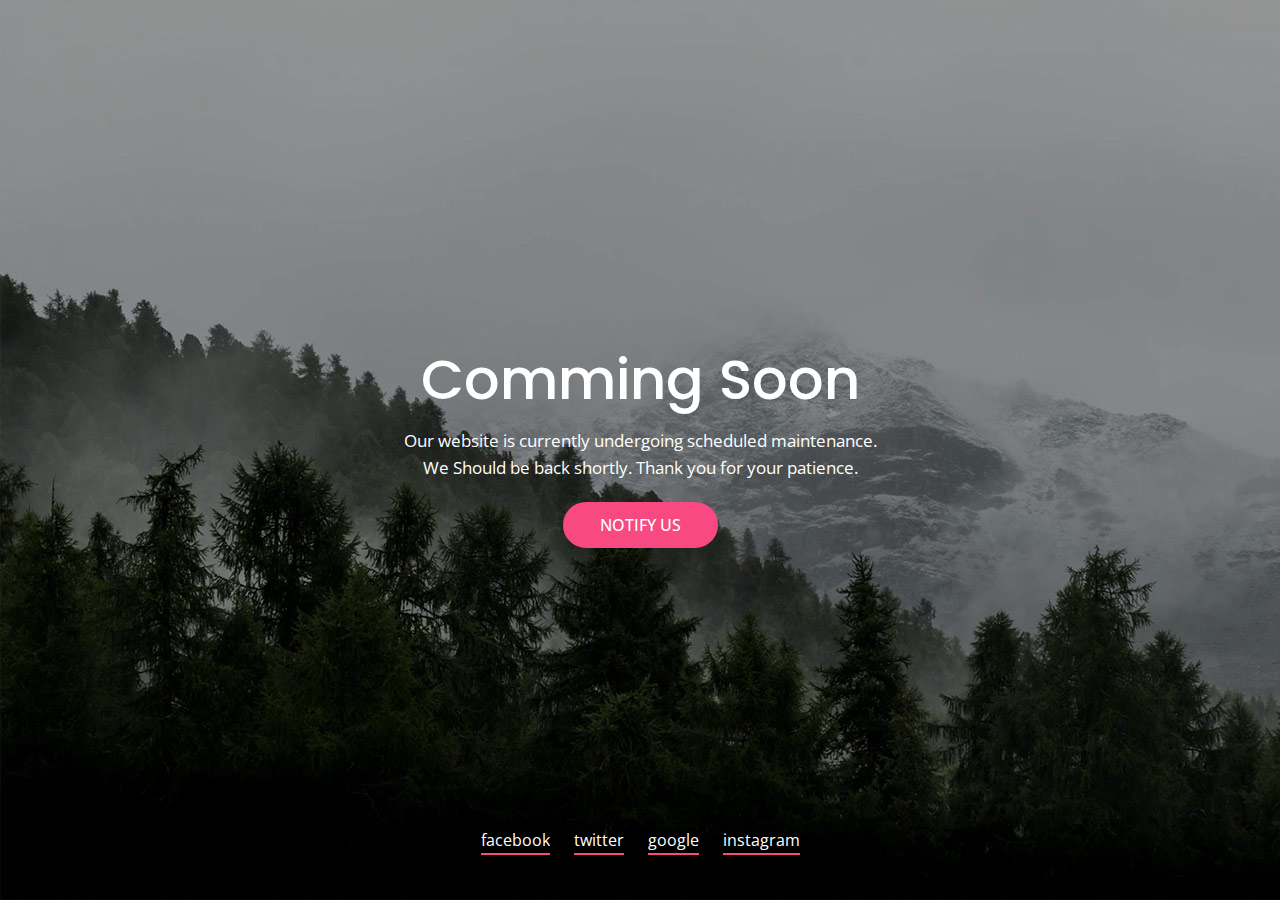
==== 03-comming-soon.html @ 8e5a41de "2" ====
<!DOCTYPE HTML>
<html lang="en">
<head>
	<title>TITLE</title>
	<meta http-equiv="X-UA-Compatible" content="IE=edge">
    <meta name="viewport" content="width=device-width, initial-scale=1">
	<meta charset="UTF-8">
	
	
	<!-- Font -->
	
	<link href="https://fonts.googleapis.com/css?family=Open+Sans:400,700%7CPoppins:400,500" rel="stylesheet">
	
	
	<link href="common-css/ionicons.css" rel="stylesheet">
	
	
	<link rel="stylesheet" href="common-css/jquery.classycountdown.css" />
		
	<link href="03-comming-soon/css/styles.css" rel="stylesheet">
	
	<link href="03-comming-soon/css/responsive.css" rel="stylesheet">
	
</head>
<body>
	
	<div class="main-area center-text" style="background-image:url(images/countdown-3-1600x900.jpg);">
		
		<div class="display-table">
			<div class="display-table-cell">
				
				<h1 class="title font-white"><b>Comming Soon</b></h1>
				<p class="desc font-white">Our website is currently undergoing scheduled maintenance.
					We Should be back shortly. Thank you for your patience.</p>
				
				<a class="notify-btn" href="#"><b>NOTIFY US</b></a>
				
				<ul class="social-btn font-white">
					<li><a href="#">facebook</a></li>
					<li><a href="#">twitter</a></li>
					<li><a href="#">google</a></li>
					<li><a href="#">instagram</a></li>
				</ul><!-- social-btn -->
				
			</div><!-- display-table -->
		</div><!-- display-table-cell -->
	</div><!-- main-area -->
	
</body>
</html>
---- 03-comming-soon/css/styles.css ----
/*
====================================================

* 	[Master Stylesheet]
	
	Theme Name :  
	Version    :  
	Author     :  
	Author URI :  

====================================================

	TOC
	
	1. PRIMARY STYLES
	2. COMMONS FOR PAGE DESIGN
		JQUERY LIGHT BOX
	3. MAIN SECTION

====================================================

/* ---------------------------------
1. PRIMARY STYLES
--------------------------------- */

html{ font-size: 100%; height: 100%; width: 100%; overflow-x: hidden; margin: 0px;  padding: 0px; touch-action: manipulation; }


body{ font-size: 16px; font-family: 'Open Sans', sans-serif; width: 100%; height: 100%; margin: 0; font-weight: 400;
	-webkit-font-smoothing: antialiased; -moz-osx-font-smoothing: grayscale; word-wrap: break-word; overflow-x: hidden; 
	color: #333; }

h1, h2, h3, h4, h5, h6, p, a, ul, span, li, img, inpot, button{ margin: 0; padding: 0; }

h1,h2,h3,h4,h5,h6{ line-height: 1.5; font-weight: inherit; }

h1,h2,h3{ font-family: 'Poppins', sans-serif; }

p{ line-height: 1.6; font-size: 1.05em; font-weight: 400; color: #555; }

h1{ font-size: 3.5em; line-height: 1; }
h2{ font-size: 3em; line-height: 1.1; }
h3{ font-size: 2.5em; }
h4{ font-size: 1.5em; }
h5{ font-size: 1.2em; }
h6{ font-size: .9em; letter-spacing: 1px; }

a, button{ display: inline-block; text-decoration: none; color: inherit; transition: all .3s; line-height: 1; }

a:focus, a:active, a:hover,
button:focus, button:active, button:hover,
a b.light-color:hover{ text-decoration: none; color: #E45F74; }

b{ font-weight: 500; }

img{ width: 100%; }

li{ list-style: none; display: inline-block; }

span{ display: inline-block; }

button{ outline: 0; border: 0; background: none; cursor: pointer; }

b.light-color{ color: #444; }

.icon{ font-size: 1.1em; display: inline-block; line-height: inherit; }

[class^="icon-"]:before, [class*=" icon-"]:before{ line-height: inherit; }

*, *::before, *::after {
    -webkit-box-sizing: inherit;
    box-sizing: inherit;
}

*, *::before, *::after {
    -webkit-box-sizing: inherit;
	box-sizing: inherit;} 

	
/* ---------------------------------
2. COMMONS FOR PAGE DESIGN
--------------------------------- */

.center-text{ text-align: center; } 

.display-table{ display: table; height: 100%; width: 100%; }

.display-table-cell{ display: table-cell; vertical-align: middle; }



::-webkit-input-placeholder { font-size: .9em; letter-spacing: 1px; }

::-moz-placeholder { font-size: .9em; letter-spacing: 1px; }

:-ms-input-placeholder { font-size: .9em; letter-spacing: 1px; }

:-moz-placeholder { font-size: .9em; letter-spacing: 1px; }


.full-height{ height: 100%; }

.position-static{ position: static; }

.font-white{ color: #fff; }


/* ---------------------------------
3. MAIN SECTION
--------------------------------- */

.main-area{ position: relative; height: 100vh; z-index: 1; padding: 0 20px; background-size: cover; color: #fff; }

.main-area:after{ content:''; position: absolute; top: 0; bottom: 0;left: 0; right: 0; z-index: -1;  
	opacity: .4; background: #000; }

.main-area .desc{ margin: 20px auto; max-width: 500px; }
	
.main-area .notify-btn{ padding: 13px 35px; border-radius: 50px; border: 2px solid #F84982;
	color: #fff; background: #F84982; }

.main-area .notify-btn:hover{ background: none; }

.main-area .social-btn{ position: absolute; bottom: 40px; width: 100%; left: 50%; transform: translateX(-50%); }

.main-area .social-btn > li > a{ margin: 0 10px; padding-bottom: 7px; position: relative; overflow: hidden; }

.main-area .social-btn > li > a:after{ content:''; position: absolute; bottom: 0; left: 0; right: 0; 
	transition: all .2s; height: 2px; background: #F84982; }

	
.main-area .social-btn > li > a:hover:after{ transform: translateX(100%); }
---- 03-comming-soon/css/responsive.css ----
/* Screens Resolution : 992px
-------------------------------------------------------------------------- */
@media only screen and (max-width: 1200px) {

}

/* Screens Resolution : 992px
-------------------------------------------------------------------------- */
@media only screen and (max-width: 992px) {
	
	

}


/* Screens Resolution : 767px
-------------------------------------------------------------------------- */
@media only screen and (max-width: 767px) {
	
	/* ---------------------------------
	1. PRIMARY STYLES
	--------------------------------- */

	p{ line-height: 1.4; }

	h1{ font-size: 2.8em; line-height: 1; }
	h2{ font-size: 2.2em; line-height: 1.1; }
	h3{ font-size: 1.8em; }
		
	
	
}

/* Screens Resolution : 479px
-------------------------------------------------------------------------- */
@media only screen and (max-width: 479px) {

	/* ---------------------------------
	1. PRIMARY STYLES
	--------------------------------- */

	body{ font-size: 12px; }
	
}

/* Screens Resolution : 359px
-------------------------------------------------------------------------- */
@media only screen and (max-width: 359px) {
	
	
}

/* Screens Resolution : 290px
-------------------------------------------------------------------------- */
@media only screen and (max-width: 290px) {
	
	
}
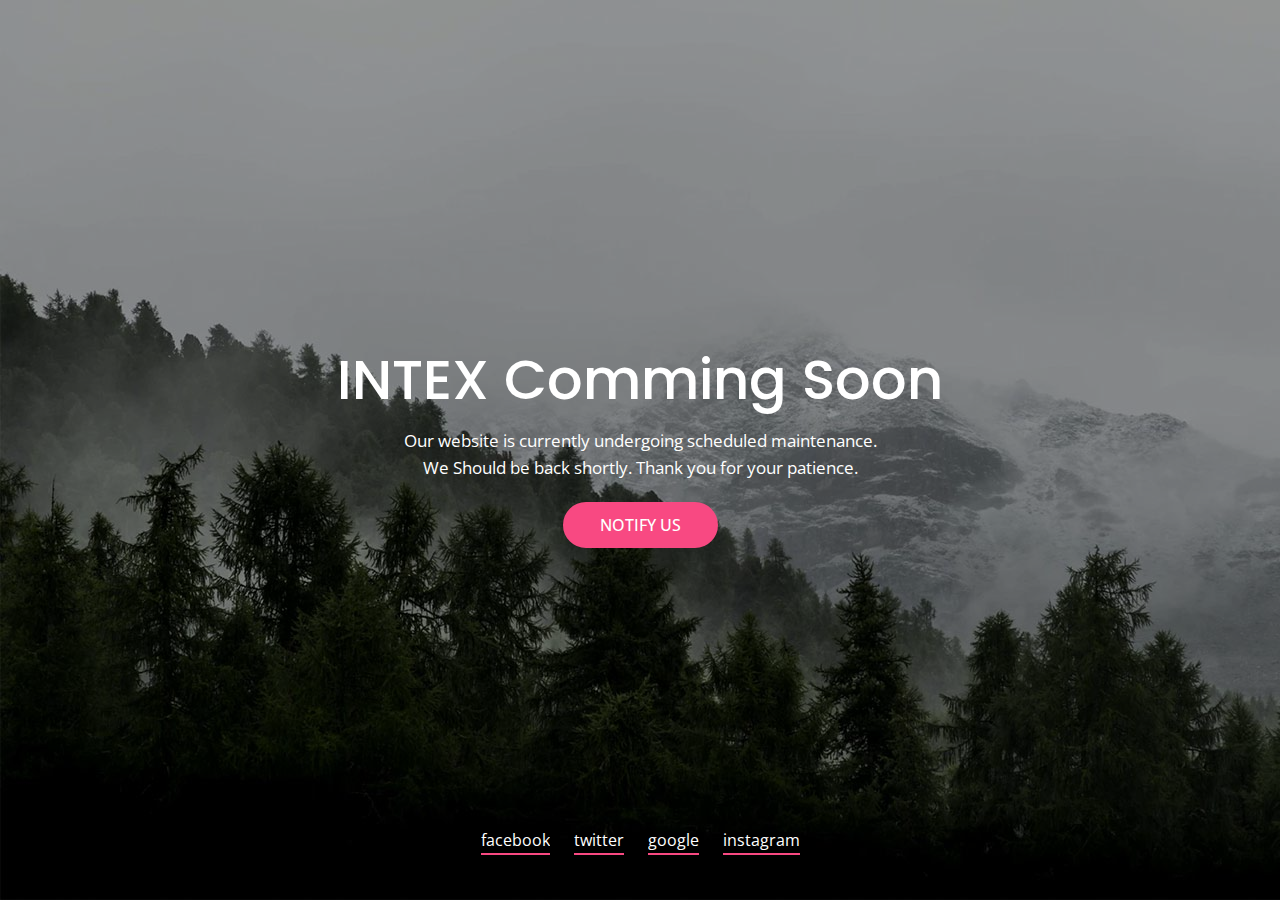
==== commit 85b2cad0: "3" ====
--- a/03-comming-soon.html
+++ b/03-comming-soon.html
@@ -29,7 +29,7 @@
 		<div class="display-table">
 			<div class="display-table-cell">
 				
-				<h1 class="title font-white"><b>Comming Soon</b></h1>
+				<h1 class="title font-white"><b>INTEX Comming Soon</b></h1>
 				<p class="desc font-white">Our website is currently undergoing scheduled maintenance.
 					We Should be back shortly. Thank you for your patience.</p>
 				
